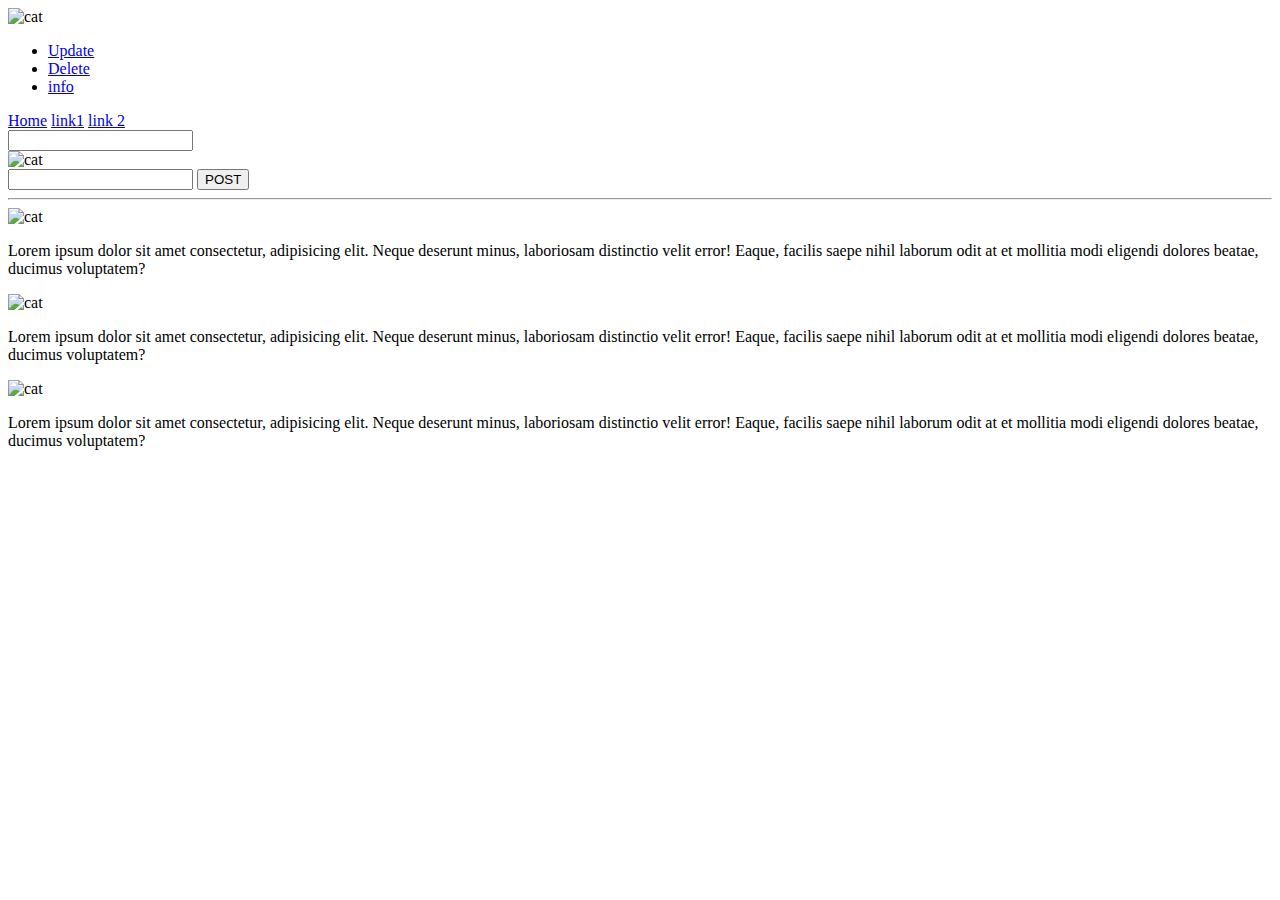
==== index.html @ f06b5419 "Create index.html" ====
<!DOCTYPE html>
<html lang="en">
<head>
    <meta charset="UTF-8">
    <meta http-equiv="X-UA-Compatible" content="IE=edge">
    <meta name="viewport" content="width=device-width, initial-scale=1.0">
    <link rel="stylesheet" href="style.css">
    <title>Activity 2</title>
</head>
<body>
<!--side part-->

<!-- Header Part-->

    <aside>
        <img src="Cat03.jpg" alt="cat" class="mainImage" >

        <nav>
            <ul>
               <li><a href="http://">Update</a></li>
               <li><a href="http://">Delete</a></li>
               <li><a href="http://">info</a></li>

            </ul>
        </nav>
    </aside>

<main>

    <header>
        <nav class="nav2"><a href="http://">Home</a> <a href="http://">link1</a> <a href="http://">link 2</a></nav>

        <input type="search" name="search" id="search1">
        
    </header>
    <div class="color"> 
        <section class="message">
            <img src="Cat03.jpg" alt="cat" class="smallIMG" >
            <form action="post">  
                <input type="text" name="box" id="bxID">
                <input type="submit" value="POST" class="btn">
            </form>
    
        </section>
    
    
        <hr class="mianhr">
    
        <section class="art">
            <article >
                <img src="Cat03.jpg" alt="cat" class="smallIMG" >
                <p>
                    Lorem ipsum dolor sit amet consectetur, adipisicing elit. Neque deserunt minus, 
                    laboriosam distinctio velit error! Eaque, facilis saepe nihil laborum odit at et
                     mollitia modi eligendi dolores beatae, ducimus voluptatem?
                
                </p>
                
            </article>
            
        <section class="art">
            <article >
                <img src="Cat03.jpg" alt="cat" class="smallIMG" >
                <p>
                    Lorem ipsum dolor sit amet consectetur, adipisicing elit. Neque deserunt minus, 
                    laboriosam distinctio velit error! Eaque, facilis saepe nihil laborum odit at et
                     mollitia modi eligendi dolores beatae, ducimus voluptatem?
                
                </p>
                
            </article>
        <section class="art">
            <article >
                <img src="Cat03.jpg" alt="cat" class="smallIMG" >
                <p>
                    Lorem ipsum dolor sit amet consectetur, adipisicing elit. Neque deserunt minus, 
                    laboriosam distinctio velit error! Eaque, facilis saepe nihil laborum odit at et
                     mollitia modi eligendi dolores beatae, ducimus voluptatem?
                    
                </p>
               
                
            </article>
    
           
        </section>
      


    </div>
    


</main>
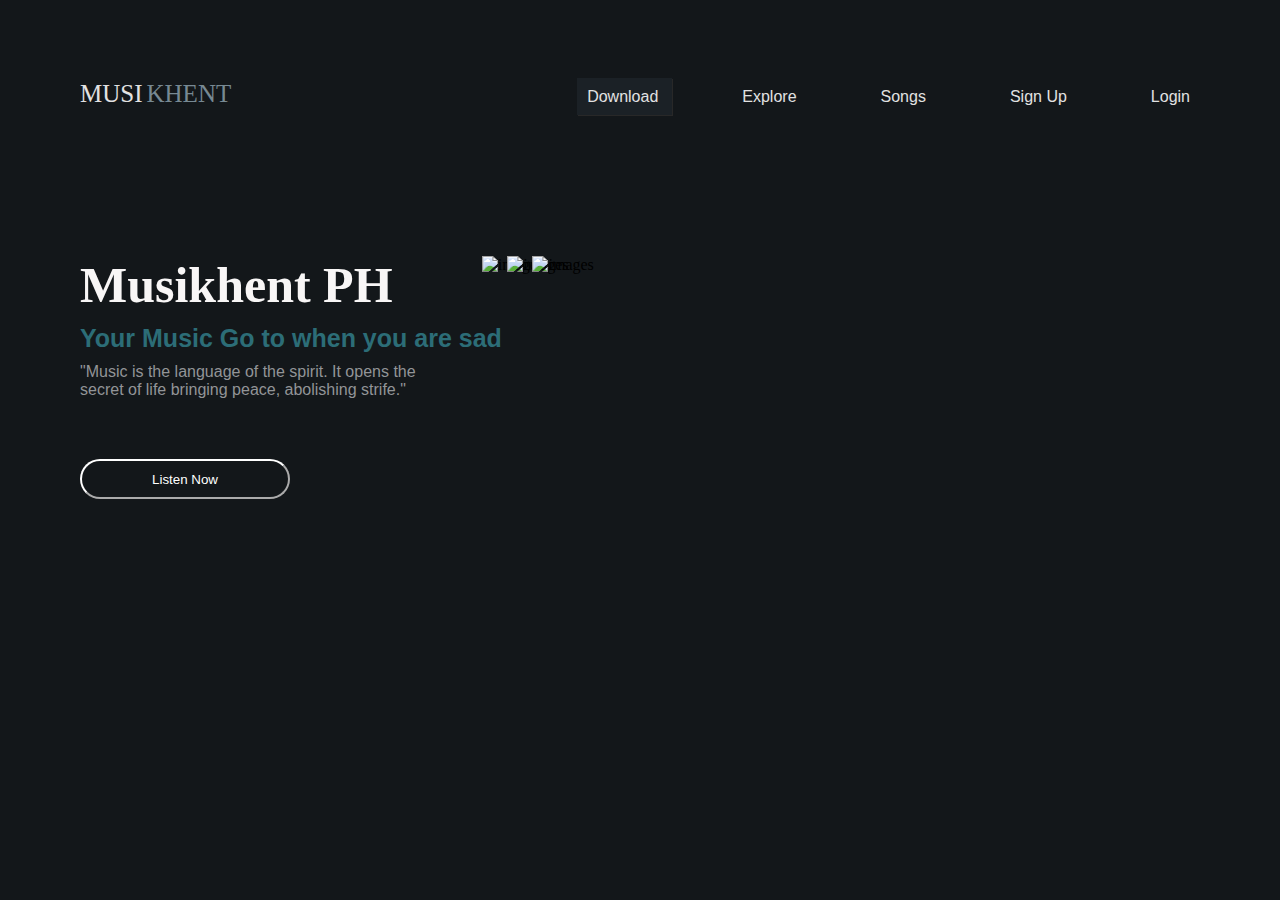
==== commit c27f5760: "Add files via upload" ====
--- a/index.html
+++ b/index.html
@@ -1,97 +1,62 @@
-<!DOCTYPE html>
-<html lang="en">
-<head>
-    <meta charset="UTF-8">
-    <meta http-equiv="X-UA-Compatible" content="IE=edge">
-    <meta name="viewport" content="width=device-width, initial-scale=1.0">
-    <link rel="stylesheet" href="style.css">
-    <title>Activity 2</title>
-</head>
-<body>
-<!--side part-->
-
-<!-- Header Part-->
-
-    <aside>
-        <img src="Cat03.jpg" alt="cat" class="mainImage" >
-
-        <nav>
-            <ul>
-               <li><a href="http://">Update</a></li>
-               <li><a href="http://">Delete</a></li>
-               <li><a href="http://">info</a></li>
-
-            </ul>
-        </nav>
-    </aside>
-
-<main>
-
-    <header>
-        <nav class="nav2"><a href="http://">Home</a> <a href="http://">link1</a> <a href="http://">link 2</a></nav>
-
-        <input type="search" name="search" id="search1">
-        
-    </header>
-    <div class="color"> 
-        <section class="message">
-            <img src="Cat03.jpg" alt="cat" class="smallIMG" >
-            <form action="post">  
-                <input type="text" name="box" id="bxID">
-                <input type="submit" value="POST" class="btn">
-            </form>
-    
-        </section>
-    
-    
-        <hr class="mianhr">
-    
-        <section class="art">
-            <article >
-                <img src="Cat03.jpg" alt="cat" class="smallIMG" >
-                <p>
-                    Lorem ipsum dolor sit amet consectetur, adipisicing elit. Neque deserunt minus, 
-                    laboriosam distinctio velit error! Eaque, facilis saepe nihil laborum odit at et
-                     mollitia modi eligendi dolores beatae, ducimus voluptatem?
-                
-                </p>
-                
-            </article>
-            
-        <section class="art">
-            <article >
-                <img src="Cat03.jpg" alt="cat" class="smallIMG" >
-                <p>
-                    Lorem ipsum dolor sit amet consectetur, adipisicing elit. Neque deserunt minus, 
-                    laboriosam distinctio velit error! Eaque, facilis saepe nihil laborum odit at et
-                     mollitia modi eligendi dolores beatae, ducimus voluptatem?
-                
-                </p>
-                
-            </article>
-        <section class="art">
-            <article >
-                <img src="Cat03.jpg" alt="cat" class="smallIMG" >
-                <p>
-                    Lorem ipsum dolor sit amet consectetur, adipisicing elit. Neque deserunt minus, 
-                    laboriosam distinctio velit error! Eaque, facilis saepe nihil laborum odit at et
-                     mollitia modi eligendi dolores beatae, ducimus voluptatem?
-                    
-                </p>
-               
-                
-            </article>
-    
-           
-        </section>
-      
-
-
-    </div>
-    
-
-
-</main>
-
-
-        
+<!DOCTYPE html>
+<html lang="en">
+<head>
+    <meta charset="UTF-8">
+    <meta http-equiv="X-UA-Compatible" content="IE=edge">
+    <meta name="viewport" content="width=device-width, initial-scale=1.0">
+    <link rel="stylesheet" href="style.css">
+    <title>MusiKhent PH</title>
+</head>
+<body>
+<header>
+    <div class="logo">
+        <p class="name-part-one">MUSI</p>
+        <p class="name-part-two">KHENT</p>
+    </div>
+
+    <nav>
+        <span class="link-con">
+            <a href="#">Download</a>
+        </span>
+        <span class="link-con">
+            <a href="#">Explore</a>
+        </span>
+        <span class="link-con">
+            <a href="#">Songs</a>
+        </span>
+        <span class="link-con">
+            <a href="#">Sign Up</a>
+        </span>
+        <span class="link-con">
+            <a href="#">Login</a>
+        </span> 
+    </nav>
+
+</header>
+
+<main>
+    <div class="message-greetings">
+        <h1>Musikhent PH</h1>
+        <h3>Your Music Go to when you are sad</h3>
+        <p>"Music is the language of the spirit. 
+            It opens the <br> secret of life bringing 
+            peace, abolishing strife."</p>
+
+        <input type="button" value="Listen Now">
+    </div>
+
+    <div class="images-albums">
+        <img src="/homepage/images/Spotify_Mark_Filled_R.png" alt="images">
+        <img src="/homepage/images/TikTok_Full_Logo_L Shadowless.png" alt="images">
+        
+        <img src="/homepage/images/YouTube_Mark_Filled_L Shadowless.png" alt="images">
+
+    </div>
+
+</main>
+   
+
+
+
+</body>
+</html>--- a/style.css
+++ b/style.css
@@ -0,0 +1,126 @@
+
+* {
+    margin: 0;
+    padding: 0;
+}
+
+body {
+    background-color: #13171a;
+}
+
+nav a {
+    color:rgb(226, 226, 226);
+    font-family:  Geneva, Tahoma, sans-serif;
+    text-decoration: none;
+   
+    font-size: 16px;
+}
+nav {
+    
+    text-align: right;
+    margin-top: -30px;
+}
+
+
+
+div.logo {
+    display: inline-block;
+    color: rgb(226, 226, 226);
+}
+div.logo p {
+    display: inline-block;
+    font-size: 25px; 
+}
+
+div.logo .name-part-two {
+    color: #778993;
+}
+
+header {
+    margin: 80px;
+    
+}
+
+div.message-greetings, .images-albums {
+    display: inline-block;
+}
+
+main {
+    margin-left: 80px;
+    margin-right: 50px;
+    margin-top: 150px;
+}
+
+main h1 {
+
+    color:  rgb(248, 246, 246);
+    font-weight:bolder;
+    font-size: 50px;
+}
+
+main h3 {
+    color: #2c6d77;
+    font-family:  Geneva, Tahoma, sans-serif;
+    font-size: 25px;
+}
+
+
+main p {
+    color: #929497;
+    font-family:  Geneva, Tahoma, sans-serif;
+    font-weight: lighter;
+}
+
+main h1,h1,h3,p {
+    margin-bottom: 10px;
+}
+
+input {
+    border-radius: 50px;
+    height: 40px;
+    width: 210px;
+    background-color: #13171a;
+    border-color: white;
+    color: white;
+    margin-top: 50px;
+}
+
+input:hover{
+    background-color:#1b2126;
+}
+
+nav span.link-con {
+    background-color: #13171a;
+    margin-left: 60px;
+    padding: 10px;
+
+    
+}
+nav span.link-con:first-child{
+    background-color:#1b2126;
+    box-shadow: 1px 1px #282828;
+
+    
+}
+nav span.link-con:hover {
+    background-color:#1b2126;
+    margin-left: 60px;
+    padding: 10px;
+    box-shadow: 1px 1px #282828;
+
+    
+}
+
+div.images-albums{
+    position:absolute;
+
+}
+.images-albums  img{
+    height: 300px;
+    position: relative;
+    margin: -20px;
+}
+
+
+
+
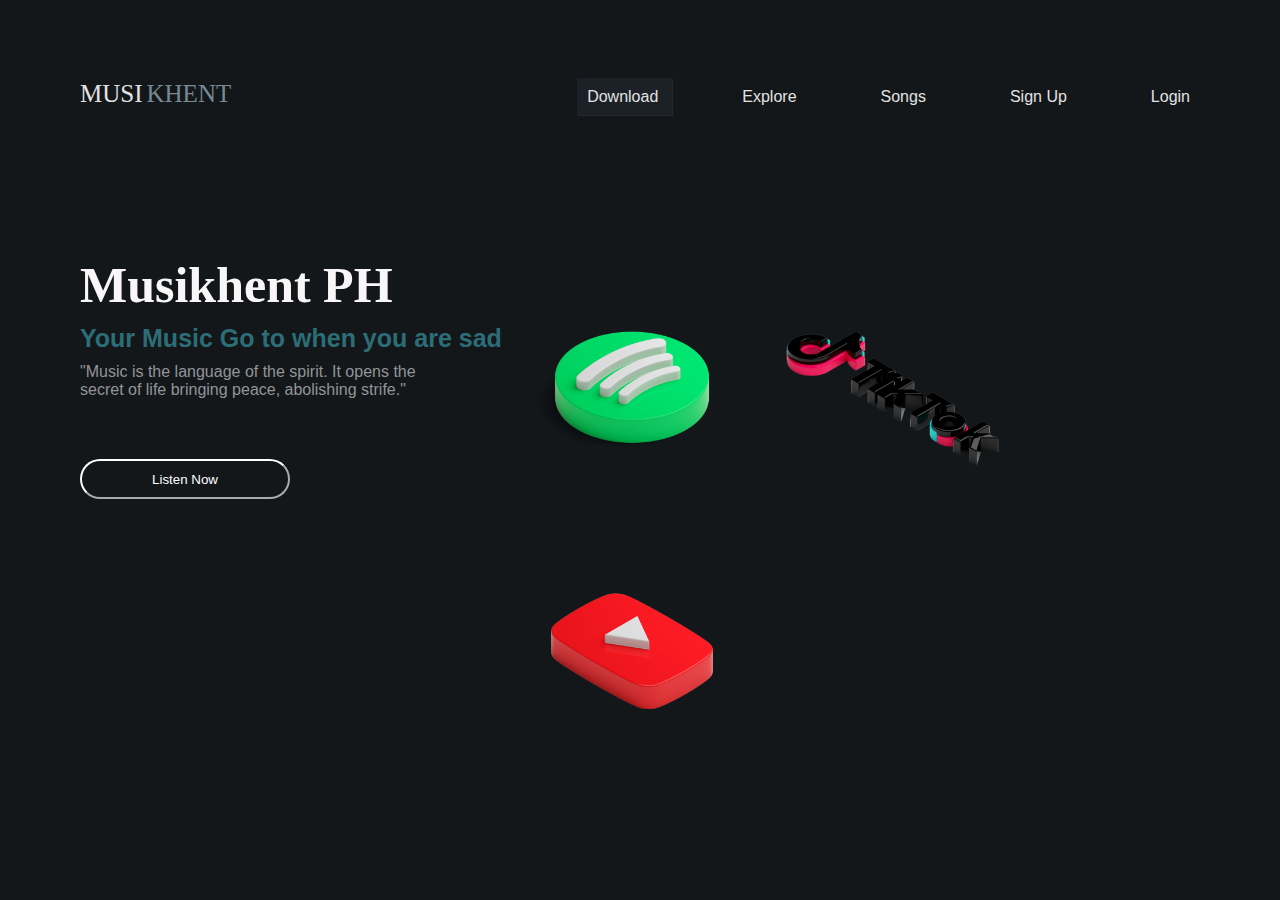
==== commit b7282ef5: "Update index.html" ====
--- a/index.html
+++ b/index.html
@@ -46,10 +46,10 @@
     </div>
 
     <div class="images-albums">
-        <img src="/homepage/images/Spotify_Mark_Filled_R.png" alt="images">
-        <img src="/homepage/images/TikTok_Full_Logo_L Shadowless.png" alt="images">
+        <img src="/images/Spotify_Mark_Filled_R.png" alt="images">
+        <img src="/images/TikTok_Full_Logo_L Shadowless.png" alt="images">
         
-        <img src="/homepage/images/YouTube_Mark_Filled_L Shadowless.png" alt="images">
+        <img src="/images/YouTube_Mark_Filled_L Shadowless.png" alt="images">
 
     </div>
 
@@ -59,4 +59,4 @@
 
 
 </body>
-</html>+</html>
